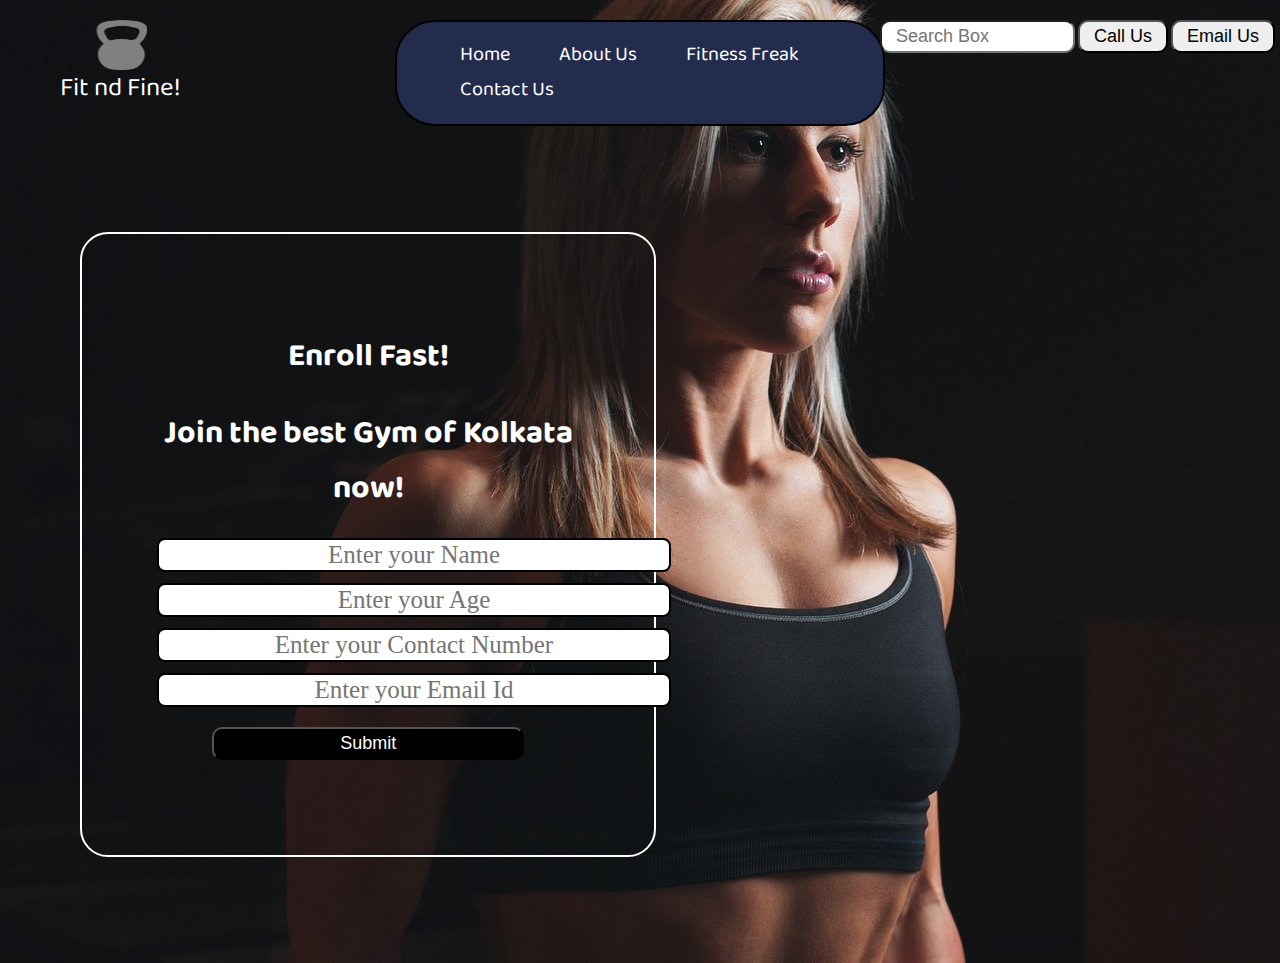
==== PROJECT1/Project 1/index.html @ 3b51c12f "Add files via upload" ====
<!DOCTYPE html>
<html lang="en">

<head>
    <meta charset="UTF-8">
    <meta http-equiv="X-UA-Compatible" content="IE=edge">
    <meta name="viewport" content="width=device-width, initial-scale=1.0">
    <title>Muskan Fitness</title>
    <link rel="stylesheet" href="CSS/style.css">
    <link href="https://fonts.googleapis.com/css2?family=Baloo+Bhaijaan+2&display=swap" rel="stylesheet">
    <style>
        body {
            margin: 0px;
            padding: 0px;
            background: url('img 1.jpg');
            color: white;
            font-family: 'Baloo Bhaijaan 2', cursive;
        }

        .left {
            position: absolute;
            top: 20px;
            left: 60px;
            display: inline-block;
            text-align: center;

        }

        .mid {
            border: 2px solid black;
            background-color: #242c4e;
            display: block;
            width: 38%;
            margin: 20px auto;
            color: white;
            background-color: #242c4e;
            border-radius: 40px;
            border-color: black;

        }

        .left img {
            width: 53px;
            height: 50px;
            filter: invert(50%);
        }

        .left div {
            line-height: 19px;
            font-size: 26px;
        }

        .logo {
            padding: auto;
        }

        .right {
            position: absolute;
            top: 20px;
            right: 5px;
            display: inline-block;
        }

         .search {
            padding: 4px 14px;
            border-radius: 10px;
            font-size: 18px;
            width: 163px;

        } 

        .button {
            padding: 4px 14px;
            border-radius: 10px;
            font-size: 18px;
            cursor: pointer;

        }

        .button:hover {
            text-decoration: underline;
        }

        .navbar {
            display: inline-block;

        }

        .navbar li {
            display: inline-block;
            font-size: 20px;
        }

        .navbar li a {
            color: white;
            text-decoration: none;
            padding: 34px 23px;
        }

        .navbar li a:hover {
            color: black;
            background-color: grey;
            text-decoration: underline;
            font-weight: bolder;
        }

        .container {
            text-align: center;
            border: 2px solid white;
            margin: 106px 80px;
            padding: 75px;
            width: 33%;
            border-radius: 28px;
        }

        .container button {
            display: block;
            width: 74%;
            margin: 20px auto;
            background-color: black;
            color: white;
        }

        .form input {
            font-family: 'Baloo Bhai', cursive;
            text-align: center;
            display: block;
            width: 508px;
            padding: 1px;
            border: 2px solid black;
            margin: 11px auto;
            font-size: 25px;
            border-radius: 8px;
        }
        
    </style>
</head>

<body>
    <header class="header">
        <div class="left">
            <!-- for logo -->
            <img src="img 2.png" alt="">
            <div class="logo">Fit nd Fine!</div>
        </div>
        <div class="mid">
            <!-- for navigation -->

            <ul class="navbar">
                <li><a href="#">Home</a></li>
                <li><a href="#">About Us</a></li>
                <li><a href="#">Fitness Freak</a></li>
                <li><a href="#">Contact Us</a></li>
            </ul>
        </div>
        <div class="right">
            <!-- for buttons -->
            <input class="search" type="text" name="search" id="box" placeholder="Search Box">
            <button class="button">
                Call Us
            </button>
            <button class="button">
                Email Us
            </button>
        </div>
    </header>
    <div class="container">
        <h1>Enroll Fast!</h1>
        <h1>Join the best Gym of Kolkata now!</h1>
        <form action="noaction.php">
            <div class="form">
                <input type="text" name="" placeholder="Enter your Name">
            </div>
            <div class="form">
                <input type="text" name="" placeholder="Enter your Age">
            </div>
            <div class="form">
                <input type="text" name="" placeholder="Enter your Contact Number">
            </div>
            <div class="form">
                <input type="text" name="" placeholder="Enter your Email Id">
            </div>
            <button class="button">
                Submit
            </button>
        </form>
    </div>
</body>

</html>
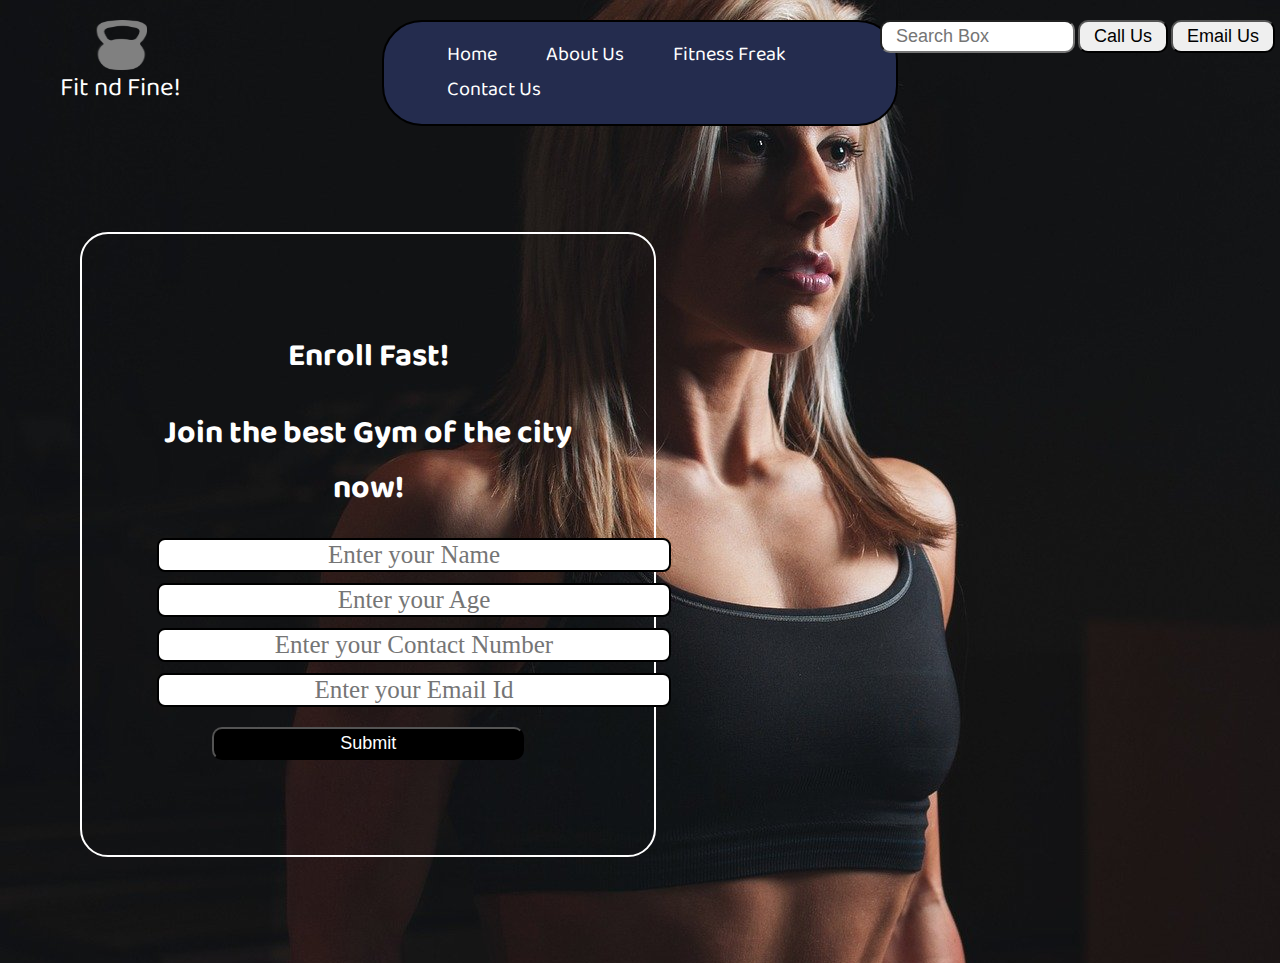
==== commit 2c850267: "made changes in width and container class" ====
--- a/PROJECT1/Project 1/index.html
+++ b/PROJECT1/Project 1/index.html
@@ -30,7 +30,7 @@
             border: 2px solid black;
             background-color: #242c4e;
             display: block;
-            width: 38%;
+            width: 40%;
             margin: 20px auto;
             color: white;
             background-color: #242c4e;
@@ -166,7 +166,7 @@
     </header>
     <div class="container">
         <h1>Enroll Fast!</h1>
-        <h1>Join the best Gym of Kolkata now!</h1>
+        <h1>Join the best Gym of the city now!</h1>
         <form action="noaction.php">
             <div class="form">
                 <input type="text" name="" placeholder="Enter your Name">
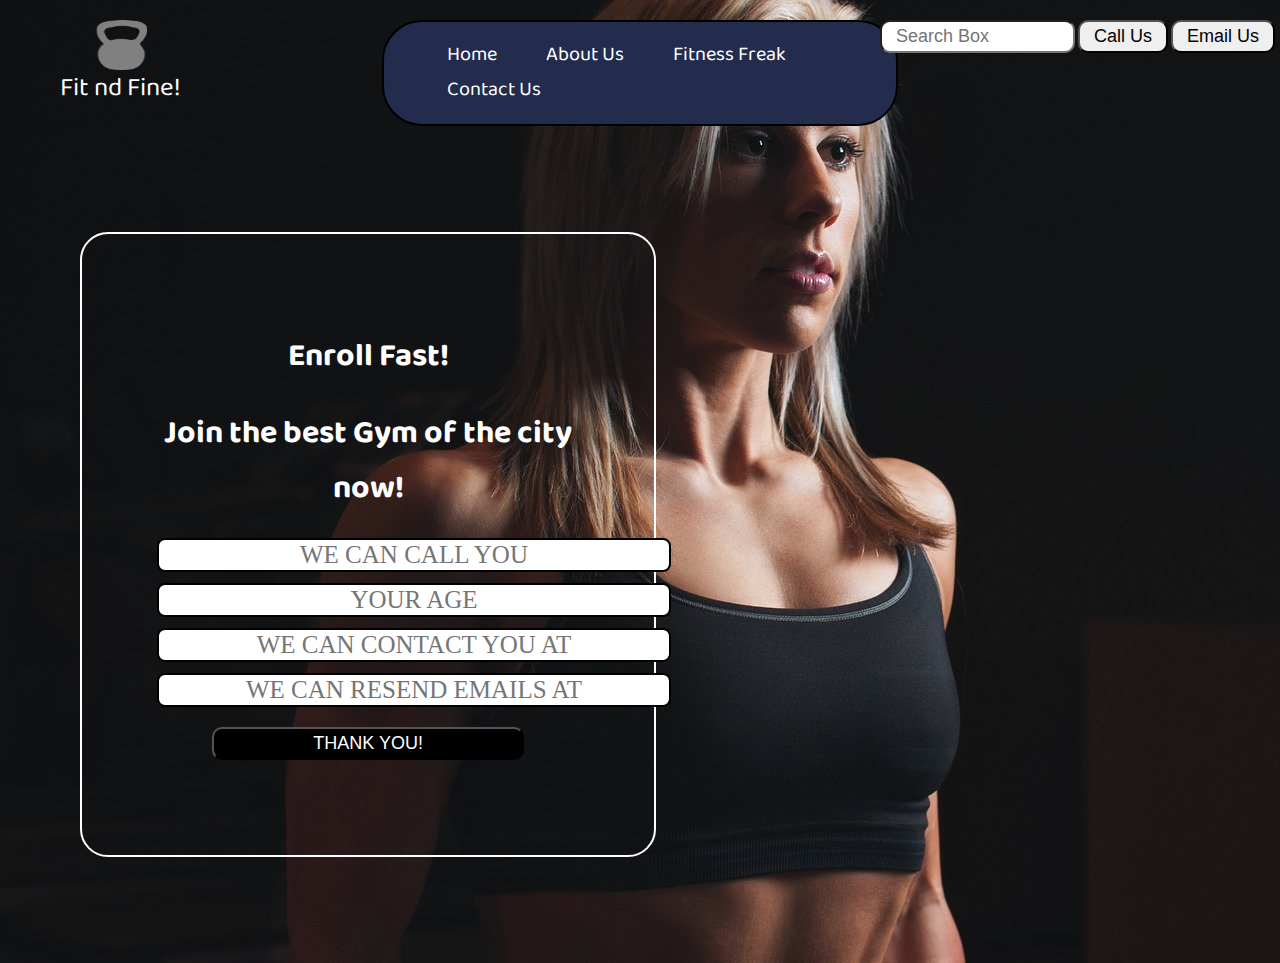
==== commit f13c9e3c: "changes in button" ====
--- a/PROJECT1/Project 1/index.html
+++ b/PROJECT1/Project 1/index.html
@@ -169,19 +169,19 @@
         <h1>Join the best Gym of the city now!</h1>
         <form action="noaction.php">
             <div class="form">
-                <input type="text" name="" placeholder="Enter your Name">
+                <input type="text" name="" placeholder="WE CAN CALL YOU">
             </div>
             <div class="form">
-                <input type="text" name="" placeholder="Enter your Age">
+                <input type="text" name="" placeholder="YOUR AGE">
             </div>
             <div class="form">
-                <input type="text" name="" placeholder="Enter your Contact Number">
+                <input type="text" name="" placeholder="WE CAN CONTACT YOU AT">
             </div>
             <div class="form">
-                <input type="text" name="" placeholder="Enter your Email Id">
+                <input type="text" name="" placeholder="WE CAN RESEND EMAILS AT">
             </div>
             <button class="button">
-                Submit
+                THANK YOU!
             </button>
         </form>
     </div>
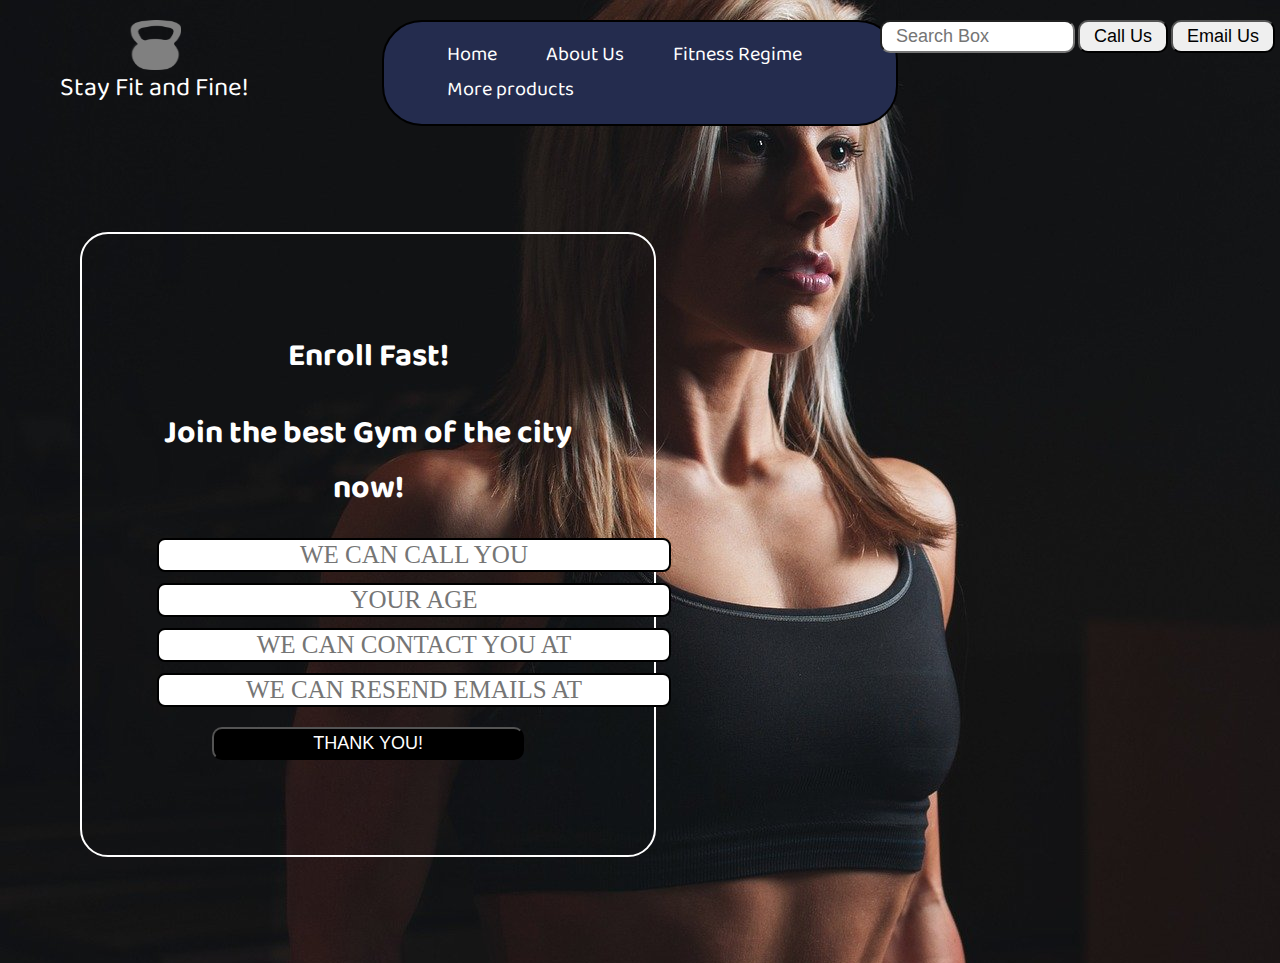
==== commit 1f800f6b: "changed the tagline and navbar components" ====
--- a/PROJECT1/Project 1/index.html
+++ b/PROJECT1/Project 1/index.html
@@ -141,7 +141,7 @@
         <div class="left">
             <!-- for logo -->
             <img src="img 2.png" alt="">
-            <div class="logo">Fit nd Fine!</div>
+            <div class="logo">Stay Fit and Fine!</div>
         </div>
         <div class="mid">
             <!-- for navigation -->
@@ -149,8 +149,8 @@
             <ul class="navbar">
                 <li><a href="#">Home</a></li>
                 <li><a href="#">About Us</a></li>
-                <li><a href="#">Fitness Freak</a></li>
-                <li><a href="#">Contact Us</a></li>
+                <li><a href="#">Fitness Regime</a></li>
+                <li><a href="#">More products</a></li>
             </ul>
         </div>
         <div class="right">
